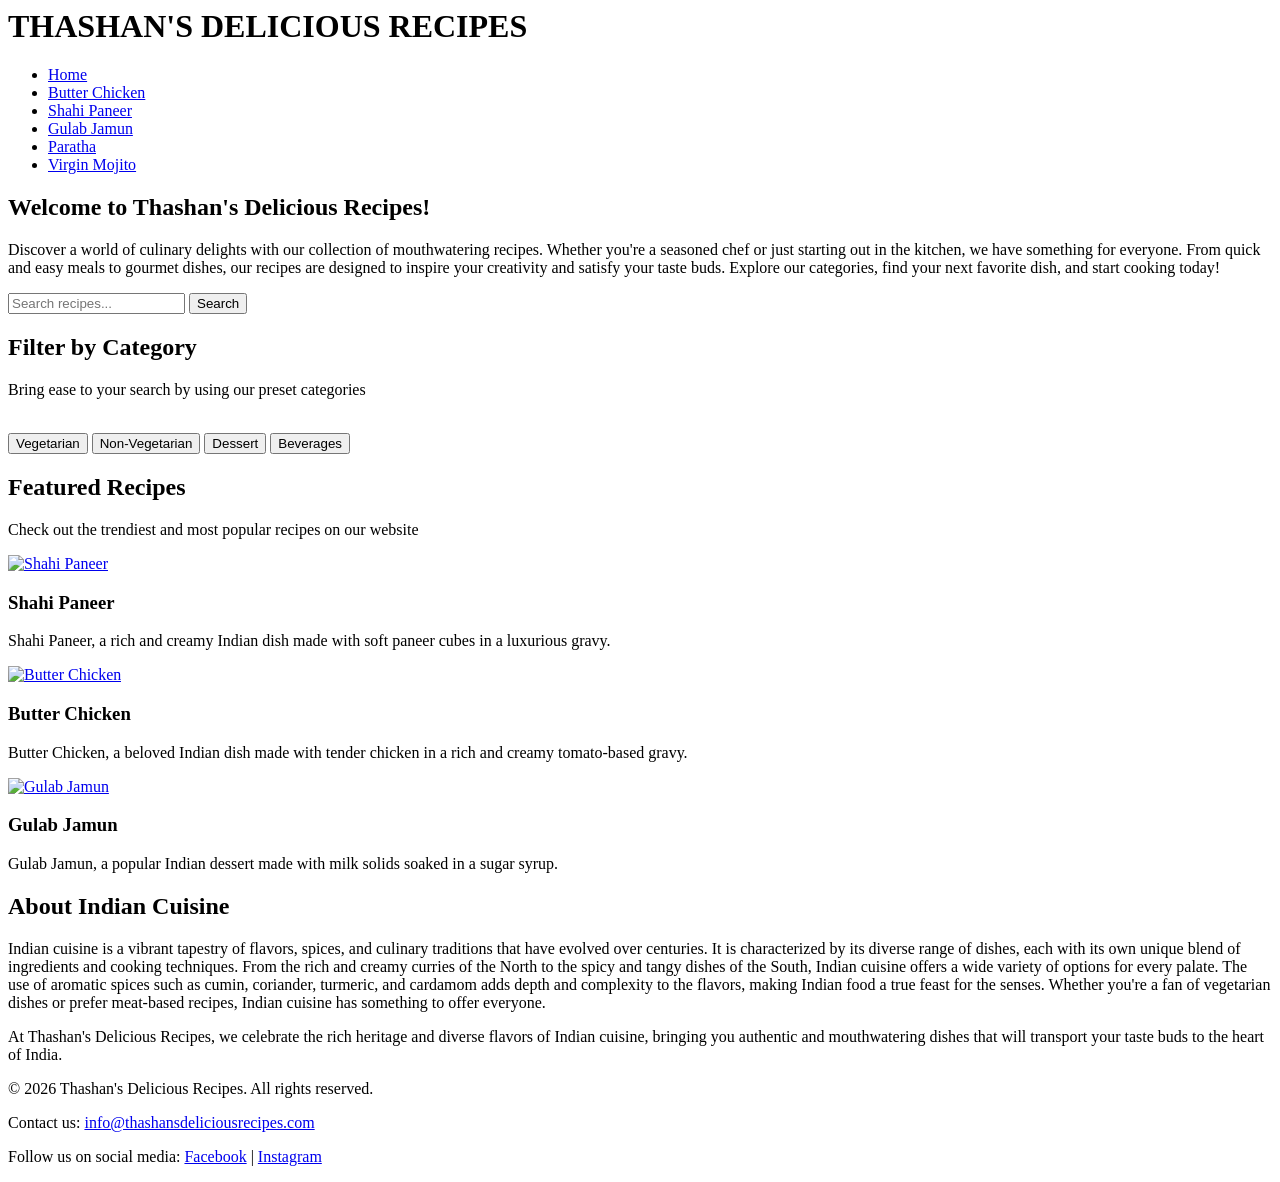
==== recipe-website/index.html @ 71abed07 "Add files via upload" ====
<!-- Homepage of recipe website-->
 <html>
    <head>
        <title>Thashan's Delicious Recipes</title>
        <link rel="stylesheet" href="/css/styles.css">
    </head>
    <header class = "recipe_header">
        <h1>THASHAN'S DELICIOUS RECIPES</h1>
    </header>
    <section class = "nav_bar">
        <nav>
            <ul>
                <li><a href="index.html">Home</a></li>
                <li><a href="recipe1.html">Butter Chicken</a></li>
                <li><a href="recipe2.html">Shahi Paneer</a></li>
                <li><a href="recipe3.html">Gulab Jamun</a></li>
                <li><a href="recipe4.html">Paratha</a></li>
                <li><a href="recipe5.html">Virgin Mojito</a></li>
            </ul>
        </nav>
    </section>
    <section class = "recipe_section">
        <div class = "intro">
        <h2>Welcome to Thashan's Delicious Recipes!</h2>
        <p>Discover a world of culinary delights with our collection of mouthwatering recipes. Whether you're a seasoned chef or just starting out in the kitchen, we have something for everyone. From quick and easy meals to gourmet dishes, our recipes are designed to inspire your creativity and satisfy your taste buds. Explore our categories, find your next favorite dish, and start cooking today!</p>
        </div>
        <section class="search_section">
    <form class="search_form">
        <input type="text" placeholder="Search recipes..." class="search_input">
        <button type="submit" class="search_btn">Search</button>
    </form>
</section>
    </section>
    <section class = "preset_section">
        <h2>Filter by Category</h2>
        <p>Bring ease to your search by using our preset categories</p>
        <div class = "filter_buttons">
            <br>
            <button class = "filter_button">Vegetarian</button>
            <button class = "filter_button">Non-Vegetarian</button>
            <button class = "filter_button">Dessert</button>
            <button class = "filter_button">Beverages</button>
        </div>
    </section>
    <section class = "Featured_recipes">
        <h2>Featured Recipes</h2>
        <p>Check out the trendiest and most popular recipes on our website</p>
        <div class = "featured_recipe_cards">
            <div class = "featured_recipe_card">
                <a href = "recipe2.html">
                    <img src="/image/shahi-paneer.jpg" alt="Shahi Paneer">
                </a>
                <div>
                <h3>Shahi Paneer</h3>
                <p>Shahi Paneer, a rich and creamy Indian dish made with soft paneer cubes in a luxurious gravy.</p>
                </div> 
            </div>
            <div class = "featured_recipe_card">
                <a href = "recipe1.html">
                    <img src="/image/Butterchicken.jpg" alt="Butter Chicken">
                </a>
                <div>
                    <h3>Butter Chicken</h3>
                    <p>Butter Chicken, a beloved Indian dish made with tender chicken in a rich and creamy tomato-based gravy.</p>
                </div>
            </div>
            <div class = "featured_recipe_card">
                <a href = "recipe3.html">
                    <img src="/image/gulabjamun.webp" alt="Gulab Jamun">
                </a>
                <div>
                  <h3>Gulab Jamun</h3>
                    <p>Gulab Jamun, a popular Indian dessert made with milk solids soaked in a sugar syrup.</p>
                </div>
            </div>
        </div>
    </section>
    <section class="Abt_Indian_cuisine">
        <h2>About Indian Cuisine</h2>
        <p>Indian cuisine is a vibrant tapestry of flavors, spices, and culinary traditions that have evolved over centuries. It is characterized by its diverse range of dishes, each with its own unique blend of ingredients and cooking techniques. From the rich and creamy curries of the North to the spicy and tangy dishes of the South, Indian cuisine offers a wide variety of options for every palate. The use of aromatic spices such as cumin, coriander, turmeric, and cardamom adds depth and complexity to the flavors, making Indian food a true feast for the senses. Whether you're a fan of vegetarian dishes or prefer meat-based recipes, Indian cuisine has something to offer everyone.</p>
        <p>At Thashan's Delicious Recipes, we celebrate the rich heritage and diverse flavors of Indian cuisine, bringing you authentic and mouthwatering dishes that will transport your taste buds to the heart of India.</p>
    </section>
     <footer class = "footer">
        <p>&copy; 2026 Thashan's Delicious Recipes. All rights reserved.</p>
        <div class = "contact_us">
            <p>Contact us: <a href="mailto:info@thashansdeliciousrecipes.com">info@thashansdeliciousrecipes.com</a></p>
            <p>Follow us on social media: <a href="https://www.facebook.com/thashansdeliciousrecipes" target="_blank">Facebook</a> | <a href="https://www.instagram.com/thashansdeliciousrecipes" target="_blank">Instagram</a></p>
        </div>
    </footer>
 </html>
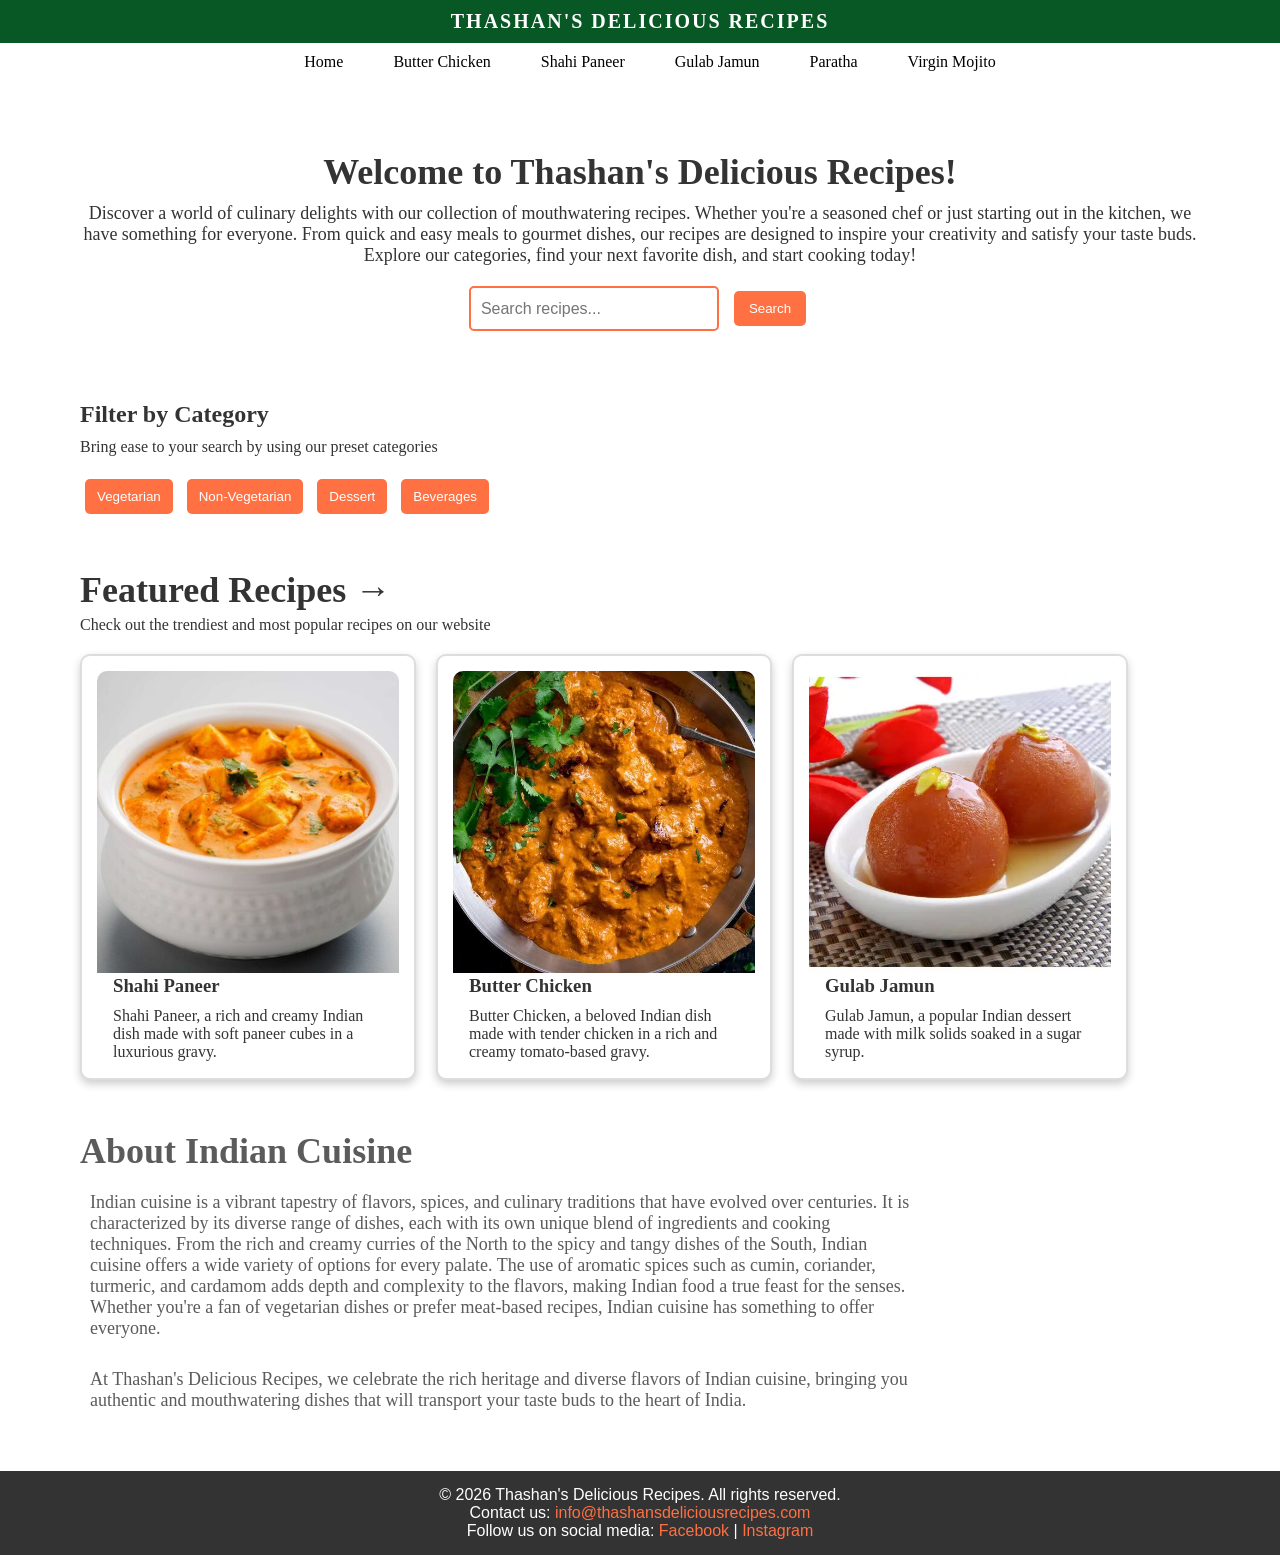
==== commit 49d14dc6: "Add files via upload" ====
--- a/recipe-website/index.html
+++ b/recipe-website/index.html
@@ -2,7 +2,7 @@
  <html>
     <head>
         <title>Thashan's Delicious Recipes</title>
-        <link rel="stylesheet" href="/css/styles.css">
+        <link rel="stylesheet" href="/recipe-website/css/styles.css">
     </head>
     <header class = "recipe_header">
         <h1>THASHAN'S DELICIOUS RECIPES</h1>
@@ -48,7 +48,7 @@
         <div class = "featured_recipe_cards">
             <div class = "featured_recipe_card">
                 <a href = "recipe2.html">
-                    <img src="/image/shahi-paneer.jpg" alt="Shahi Paneer">
+                    <img src="/recipe-website/image/shahi-paneer.jpg" alt="Shahi Paneer">
                 </a>
                 <div>
                 <h3>Shahi Paneer</h3>
@@ -57,7 +57,7 @@
             </div>
             <div class = "featured_recipe_card">
                 <a href = "recipe1.html">
-                    <img src="/image/Butterchicken.jpg" alt="Butter Chicken">
+                    <img src="/recipe-website/image/Butterchicken.jpg" alt="Butter Chicken">
                 </a>
                 <div>
                     <h3>Butter Chicken</h3>
@@ -66,7 +66,7 @@
             </div>
             <div class = "featured_recipe_card">
                 <a href = "recipe3.html">
-                    <img src="/image/gulabjamun.webp" alt="Gulab Jamun">
+                    <img src="/recipe-website/image/gulabjamun.webp" alt="Gulab Jamun">
                 </a>
                 <div>
                   <h3>Gulab Jamun</h3>
--- a/recipe-website/css/styles.css
+++ b/recipe-website/css/styles.css
@@ -0,0 +1,416 @@
+
+* {
+    margin: 0;
+    padding: 0;
+    box-sizing: border-box;
+}
+
+/* Body Styling */
+body {
+    font-family: Arial, sans-serif;
+    color: #333;
+}
+
+/* Header */
+.recipe_header {
+    background-color: rgb(7, 88, 37);
+    color: white;
+    text-align: center;
+    padding: 10px;
+    h1 {
+        font-size: 20px;
+        font-family: 'Garamond', serif;
+        letter-spacing: 2px;
+    }
+}
+
+/* Navbar */
+.nav_bar {
+    background-color: #fff;
+}
+
+.nav_bar ul {
+    display: flex; /* FLEXBOX */
+    justify-content: center;
+    list-style: none;
+}
+
+.nav_bar li {
+    margin: 10px;
+}
+
+.nav_bar a {
+    color: black;
+    text-decoration: none;
+    padding: 8px 15px;
+    font-family:'Garamond', serif;
+}
+
+/* Hover Effect */
+.nav_bar a:hover {
+    background-color: rgb(155, 233, 169);
+    border-radius: 5px;
+}
+/* Search Bar Section */
+.search_section {
+    display: flex;
+    justify-content: center;
+    margin: 20px 0;
+}
+
+/* Form Styling */
+.search_form {
+    display: flex; 
+    gap: 10px;
+}
+
+/* Input Box */
+.search_input {
+    padding: 10px;
+    width: 250px;
+    border: 2px solid #ff7043;
+    border-radius: 5px;
+    font-size: 16px;
+}
+
+/* Button */
+.search_btn {
+    padding: 10px 15px;
+    background-color: #ff7043;
+    color: white;
+    border: none;
+    border-radius: 5px;
+    cursor: pointer;
+}
+
+/* Hover Effect */
+.search_btn:hover {
+    background-color: #e64a19;
+}
+/*home page intro*/
+.recipe_section{
+    margin: 50px;
+    padding-top: 20px;
+    align-items: center;
+    text-align: center;
+     padding-left: 30px;
+    padding-right: 30px;
+}
+.intro{
+    font-family: 'Garamond', serif;
+    h2{
+        font-size: 36px;
+        margin-bottom: 10px;
+    }
+    p{
+        font-size: 18px;
+        margin-top: 10px;
+    }
+}
+.preset_section{
+    margin: 50px;
+    padding-top: 20px;
+    align-items: center;
+    text-align: left;
+     padding-left: 30px;
+    padding-right: 30px;
+    font-family: 'Garamond', Times, serif;
+    
+}
+/*Featured Recipes*/
+.featured_recipes{
+    margin: 50px;
+    align-items: center;
+    text-align: left;
+     padding-left: 30px;
+    padding-right: 30px;
+    font-family: 'Garamond', Times, serif;
+    h2{
+        font-size: 36px;
+        margin-bottom: 5px;
+    }
+    h2:after{
+        content: ' →';
+        display: inline;
+        width: 50px;
+        height: 3px;
+        margin-top: 5px;
+}}
+.featured_recipes .featured_recipe_cards{
+    display: flex;
+    gap: 20px;
+    margin-top: 20px;
+    .featured_recipe_card{
+        width: 30%;
+        background-color: white;
+        padding: 15px;
+        border: 2px solid #ddd;
+        border-radius: 10px;
+        box-shadow: 0 4px 8px 0 rgba(0,0,0,0.2);
+        transition: 0.3s;
+    }
+    .featured_recipe_card:hover {
+        box-shadow: 0 8px 16px 0 rgba(0,0,0,0.2);
+    }
+        img {
+            border-radius: 10px 10px 0 0;
+            width: 100%;
+        }
+        div{
+            padding: 2px 16px;
+            width: 100%;
+        }
+    }
+/*About Indian recipes section8*/
+.Abt_Indian_cuisine{
+    margin: 50px;
+    align-items: center;
+    text-align: left;
+     padding-left: 30px;
+    padding-right: 30px;
+    font-family: 'Garamond', Times, serif;
+    background: url('/recipe-website/image/8390437_43584.jpg') no-repeat center center;
+    background-size: cover;
+    background-attachment: fixed;
+    opacity: 0.8;
+    h2{
+        font-size: 36px;
+        margin-bottom: 10px;
+    }
+    p{
+        font-size: 18px;
+        margin-top: 10px;
+        margin-right: 25%;
+        padding: 10px;
+    }
+}
+/* Recipe Intro */
+.recipe_intro {
+    text-align: center;
+    padding: 20px;
+    h2{
+        font-family: 'Garamond', serif;
+        font-size: 32px;
+        text-align: left;
+        text-decoration: underline;
+        text-underline-offset: 10px;
+        text-decoration-color: #ff7043;
+    }
+}
+.recipe_introcontainer{
+        display: flex;
+        justify-content: space-between;
+        word-wrap: break-word;
+        text-align: left;
+        align-items: center;
+    div{
+        width: 50%;
+        padding: 20px;
+        font-family: 'Garamond', serif;
+        font-size: 18px;
+    }
+}
+.recipe_img {
+    border-radius: 10px;
+    margin: 15px 0;
+    img {
+        width: 75%;
+        height: auto;
+        border-radius: 10px;
+        border: 2px solid #ddd;
+    }
+}
+
+/* Recipe Details */
+.recipe_details {
+    font-family: 'Garamond', serif;
+    font-size: 18px;
+    margin-top: 10px;
+    border: 1px solid #ddd;
+    border-radius: 5px;
+    padding: 10px;
+    margin: 40px 40px 40px 40px;
+
+}
+
+/* Content Layout */
+.recipe_content {
+    display: flex;
+    justify-content: space-around;
+    padding: 20px;
+
+}
+
+/* Ingredients & Instructions Box */
+.ingredients, .instructions {
+    width: 40%;
+    background-color: white;
+    padding: 20px;
+    border: 2px solid #ddd; 
+    border-radius: 10px;
+    font-family: 'Garamond', serif;
+    h3 {
+        font-size: 28px;
+        margin-bottom: 15px;
+        text-decoration: underline;
+        text-underline-offset: 10px;
+        text-decoration-color: #ff7043;
+    }
+    li{
+        margin-bottom: 10px;
+        font-size: 18px;
+
+    }
+}
+
+/* Headings */
+h2, h3 {
+    margin-bottom: 10px;
+}
+
+/* Lists */
+ul, ol {
+    margin-left: 20px;
+}
+
+/* Footer */
+.footer {
+    background-color: #333;
+    color: white;
+    text-align: center;
+    padding: 15px;
+    margin-top: 20px;
+    a{
+        color: #ff7043;
+        text-decoration: none;
+    }
+}
+
+/* Buttons (for index page too) */
+button {
+    padding: 10px 12px;
+    border: none;
+    background-color: #ff7043;
+    color: white;
+    cursor: pointer;
+    border-radius: 5px;
+    margin: 5px;
+}
+
+/* Hover for buttons */
+button:hover {
+    background-color: #e64a19;
+}
+
+/* Responsive Design */
+@media (max-width: 768px) {
+    .recipe_content {
+        flex-direction: column;
+        align-items: center;
+    }
+
+    .ingredients, .instructions {
+        width: 90%;
+        margin-bottom: 20px;
+    }
+
+    .nav_bar ul {
+        align-items: left;
+        text-align: center;
+        flex-direction: column;
+        text-decoration: underline;
+        text-underline-offset: 5px;
+        border-bottom: 1px solid #ddd;
+    }
+    .featured_recipes .featured_recipe_cards {
+        flex-direction: column;
+        .featured_recipe_card {
+            width: 50%;
+            align-self: center;
+        }
+    }
+    .filter_button {
+       margin: 5px 0;
+    }
+    .search_input {
+        width: 90%;
+    }
+    .recipe_introcontainer {
+        flex-direction: column;
+          align-items: center;
+        .recipe_img {
+            width: 100%;
+    }
+    div {
+        width: 100%;
+    }
+}}
+/*Animations*/
+@keyframes fadeUp {
+    from {
+        opacity: 0;
+        transform: translateY(15px);
+    }
+    to {
+        opacity: 1;
+        transform: translateY(0);
+    }
+}
+
+@keyframes swishLeft {
+    from {
+        opacity: 0;
+        transform: translateX(-40px);
+    }
+    to {
+        opacity: 1;
+        transform: translateX(0);
+    }
+}
+
+@keyframes swishRight {
+    from {
+        opacity: 0;
+        transform: translateX(40px);
+    }
+    to {
+        opacity: 1;
+        transform: translateX(0);
+    }
+}
+
+.intro,
+.preset_section,
+.featured_recipes,
+.Abt_Indian_cuisine {
+    animation: fadeUp 0.8s ease-in-out;
+}
+
+/* Recipe page text */
+.recipe_intro div {
+    animation: fadeUp 0.8s ease-in-out;
+}
+
+.ingredients {
+    animation: swishLeft 0.8s ease-in-out;
+}
+
+.instructions {
+    animation: swishRight 0.8s ease-in-out;
+}
+
+.featured_recipe_card {
+    transition: transform 0.3s ease, box-shadow 0.3s ease;
+}
+
+.featured_recipe_card:hover {
+    transform: scale(1.05);
+}
+
+.recipe_img img {
+    transition: transform 0.3s ease;
+}
+
+.recipe_img img:hover {
+    transform: scale(1.05);
+}
